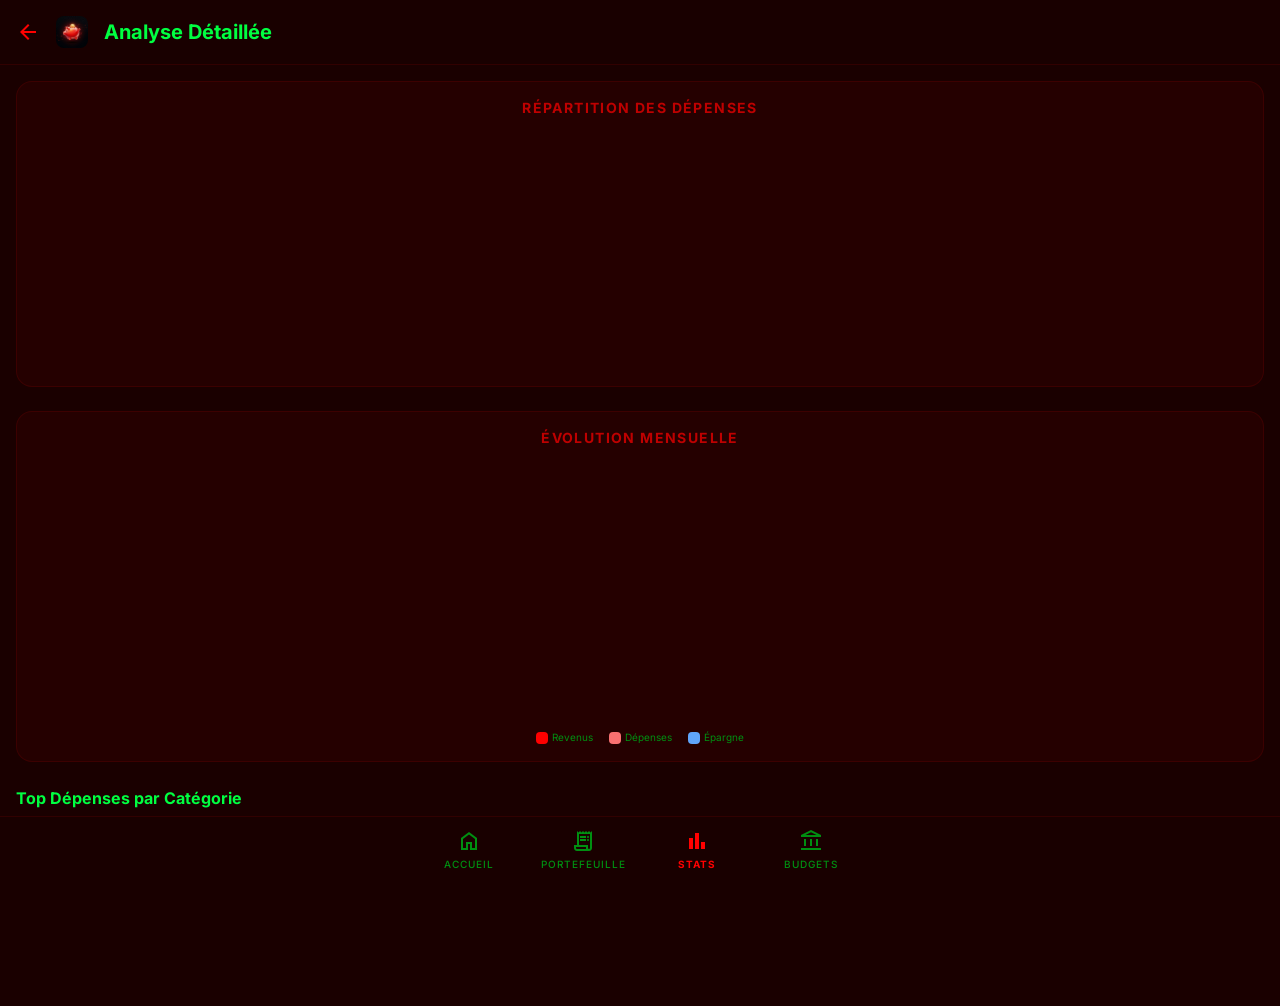
==== site/analyse.html @ de719f02 "fix: bouton FAB + modification transactions - theme Matrix Rouge applique sur toutes les pages" ====
<!DOCTYPE html>
<html class="dark" lang="fr">

<head>
    <meta charset="utf-8" />
    <meta content="width=device-width, initial-scale=1.0, maximum-scale=1.0, user-scalable=0" name="viewport" />
    <title>Smart Expenses — Analyse</title>
    <script src="assets/tailwind.js"></script>
    <script src="assets/chart.umd.min.js"></script>
    <link href="assets/inter.css" rel="stylesheet" />
    <link href="assets/material.css"
        rel="stylesheet" />
    <script id="tailwind-config">
        tailwind.config = {
            darkMode: "class",
            theme: {
                extend: {
                    colors: {
                        "primary": "#ff0000",
                        "background-dark": "#1a0000",
                        "surface": "#2d0000",
                        "surface2": "#4d0000",
                        "border-match": "#660000"
                    }
                }
            }
        }
    </script>
    <style>
        :root {
            --bg: #1a0000;
            --surface: #2d0000;
            --surface2: #4d0000;
            --accent: #ff0000;
            --accent2: #8b0000;
            --text: #00ff41;
            --muted: #008f11;
            --border: #660000;
        }
        body {
            font-family: 'Inter', sans-serif;
            background: var(--bg);
            color: var(--text);
            overflow-x: hidden;
            width: 100%;
            touch-action: pan-y;
        }
        html { overflow-x: hidden; height: 100%; }
        .material-symbols-outlined {
            font-variation-settings: 'FILL' 0, 'wght' 400, 'GRAD' 0, 'opsz' 24;
        }
        /* Override Tailwind slate colors with matrix green */
        .text-slate-400 { color: var(--muted) !important; }
        .text-slate-500 { color: var(--muted) !important; }
        .text-slate-300 { color: var(--text) !important; }
        .text-white { color: var(--text) !important; }
        .text-slate-100 { color: var(--text) !important; }
        .bg-slate-800 { background: #330000 !important; }
        .divide-primary\/5 > * + * { border-color: var(--border) !important; }
        /* Nav inactive items */
        a.text-slate-400 { color: var(--muted) !important; }
    </style>
</head>

<body class="bg-background-dark text-slate-100 min-h-screen flex flex-col">

    <header class="p-4 border-b border-primary/10 sticky top-0 z-10 bg-background-dark/90 backdrop-blur-lg">
        <div class="flex items-center gap-4">
            <a href="dashboard.html" class="material-symbols-outlined text-primary">arrow_back</a>
            <div class="size-8 bg-gradient-to-br from-primary to-surface rounded-lg flex items-center justify-center overflow-hidden">
                <img src="assets/piggy_bank_logo.png" alt="Logo" class="size-full object-cover" />
            </div>
            <h1 class="text-xl font-bold">Analyse Détaillée</h1>
        </div>
    </header>

    <main class="flex-1 overflow-y-auto pb-28 p-4 space-y-6">

        <!-- DEPENSES PAR CATEGORIE (Donut) -->
        <section class="bg-primary/5 border border-primary/10 rounded-2xl p-4">
            <h3 class="text-sm font-bold text-primary/70 uppercase tracking-widest mb-4 text-center">Répartition des
                dépenses</h3>
            <div style="position:relative;height:220px;">
                <canvas id="category-donut"></canvas>
            </div>
            <div id="category-legend" class="mt-4 grid grid-cols-2 gap-2 text-[10px]"></div>
        </section>

        <!-- BAR CHART (Evolution Mensuelle) -->
        <section class="bg-primary/5 border border-primary/10 rounded-2xl p-4">
            <h3 class="text-sm font-bold text-primary/70 uppercase tracking-widest mb-4 text-center">Évolution Mensuelle
            </h3>
            <div style="position:relative;height:250px;">
                <canvas id="monthly-bar-chart"></canvas>
            </div>
            <div class="flex justify-center gap-4 mt-4">
                <div class="flex items-center gap-1"><span class="w-3 h-3 rounded bg-primary"></span><span
                        class="text-[10px] text-slate-400">Revenus</span></div>
                <div class="flex items-center gap-1"><span class="w-3 h-3 rounded bg-red-400"></span><span
                        class="text-[10px] text-slate-400">Dépenses</span></div>
                <div class="flex items-center gap-1"><span class="w-3 h-3 rounded bg-blue-400"></span><span
                        class="text-[10px] text-slate-400">Épargne</span></div>
            </div>
        </section>

        <!-- TOP DEPENSES -->
        <section>
            <h3 class="text-base font-bold mb-3">Top Dépenses par Catégorie</h3>
            <div id="category-list" class="space-y-3">
                <div class="p-6 text-center text-slate-500 italic">Chargement...</div>
            </div>
        </section>

    </main>

    <!-- BOTTOM NAV -->
    <nav
        class="fixed bottom-0 left-0 right-0 border-t border-primary/10 bg-background-dark/95 backdrop-blur-lg px-4 pb-6 pt-2 z-10">
        <div class="flex gap-2 max-w-md mx-auto">
            <a href="dashboard.html" class="flex flex-1 flex-col items-center gap-1 py-1 text-slate-400 font-medium">
                <span class="material-symbols-outlined">home</span>
                <p class="text-[10px] uppercase tracking-widest">Accueil</p>
            </a>
            <a href="transactions.html" class="flex flex-1 flex-col items-center gap-1 py-1 text-slate-400 font-medium">
                <span class="material-symbols-outlined">receipt_long</span>
                <p class="text-[10px] uppercase tracking-widest">Portefeuille</p>
            </a>
            <a href="analyse.html" class="flex flex-1 flex-col items-center gap-1 py-1 text-primary font-bold">
                <span class="material-symbols-outlined" style="font-variation-settings:'FILL' 1;">bar_chart</span>
                <p class="text-[10px] uppercase tracking-widest">Stats</p>
            </a>
            <a href="budgets.html" class="flex flex-1 flex-col items-center gap-1 py-1 text-slate-400 font-medium">
                <span class="material-symbols-outlined">account_balance</span>
                <p class="text-[10px] uppercase tracking-widest">Budgets</p>
            </a>
        </div>
    </nav>

    <script>
        const SHEETS_API_URL = "https://script.google.com/macros/s/AKfycbzhqd7wUttqGw-7AFiXp1zOi5B6xBSeuvVvid8Y3PskHvpea1KguHPEfMR_p_Z9M-sVKA/exec";

        function cleanAmount(v) {
            if (typeof v === 'number') return v;
            if (!v) return 0;
            let s = String(v).replace(/\s/g, '').replace(',', '.').replace(/[^\d.-]/g, '');
            return parseFloat(s) || 0;
        }

        function fmtDH(v) {
            return new Intl.NumberFormat('fr-MA').format(Math.round(v)) + ' DH';
        }

        function getVal(t) {
            const m = cleanAmount(t.montant);
            const i = cleanAmount(t.income);
            return m || i || 0;
        }

        function isRev(t) {
            const incomeVal = String(t.income || "").trim().toLowerCase();
            return incomeVal !== "" && incomeVal !== "false" && incomeVal !== "0";
        }

        function parseDt(s) {
            if (!s) return null;
            let str = String(s).trim();
            if (s instanceof Date) return s;
            if (str.includes('Date(')) {
                const m = str.match(/\d+/g);
                if (m) return new Date(m[0], m[1], m[2]);
            }
            const parts = str.split(/[/\- ]/);
            if (parts.length >= 3) {
                if (parts[0].length === 2 || (parts[0].length === 1 && parts[2].length === 4)) {
                    const d = parseInt(parts[0], 10), m = parseInt(parts[1], 10) - 1, y = parseInt(parts[2], 10);
                    const dt = new Date(y, m, d);
                    if (!isNaN(dt.getTime())) return dt;
                } else if (parts[0].length === 4) {
                    const y = parseInt(parts[0], 10), m = parseInt(parts[1], 10) - 1, d = parseInt(parts[2], 10);
                    const dt = new Date(y, m, d);
                    if (!isNaN(dt.getTime())) return dt;
                }
            }
            let d = new Date(str);
            return isNaN(d.getTime()) ? null : d;
        }

        async function loadData() {
            try {
                const res = await fetch(`${SHEETS_API_URL}?action=getAll`);
                const data = await res.json();
                if (data.success) {
                    renderAnalyse(data.data);
                    renderMonthlyChart(data.data);
                }
            } catch (e) {
                console.error(e);
            }
        }

        function renderAnalyse(tx) {
            const cats = {};
            let totalDep = 0;

            tx.forEach(t => {
                if (isRev(t)) return;
                const c = t.categorie || 'Autre';
                const a = getVal(t);
                cats[c] = (cats[c] || 0) + a;
                totalDep += a;
            });

            const sorted = Object.entries(cats).sort((a, b) => b[1] - a[1]);
            const labels = sorted.map(s => s[0]);
            const val = sorted.map(s => s[1]);

            // Donut Chart
            const ctx = document.getElementById('category-donut');
            new Chart(ctx, {
                type: 'doughnut',
                data: {
                    labels: labels,
                    datasets: [{
                        data: val,
                        backgroundColor: [
                            '#a1e633', '#60a5fa', '#f87171', '#fbbf24', '#818cf8', '#f472b6', '#2dd4bf', '#a78bfa'
                        ],
                        borderWidth: 0,
                        hoverOffset: 20
                    }]
                },
                options: {
                    responsive: true, maintainAspectRatio: false,
                    plugins: { legend: { display: false } }
                }
            });

            // Legend
            const legend = document.getElementById('category-legend');
            const colors = ['#e63946', '#ff4d5a', '#b4212c', '#800020', '#ff8fa3', '#c9184a', '#a4161a', '#660708'];
            legend.innerHTML = sorted.slice(0, 8).map((s, i) => `
    <div class="flex items-center gap-1.5 truncate">
      <span class="size-2 rounded-full" style="background:${colors[i % colors.length]}"></span>
      <span class="text-muted text-[9px]">${s[0]}:</span>
      <span class="font-bold text-[9px]">${Math.round(s[1] / (totalDep || 1) * 100)}%</span>
    </div>
  `).join('');

            // List
            const list = document.getElementById('category-list');
            list.innerHTML = sorted.map((s, i) => {
                const pct = Math.round(s[1] / (totalDep || 1) * 100);
                return `
      <div class="bg-primary/5 border border-primary/10 rounded-xl p-4">
        <div class="flex justify-between items-center mb-2">
          <p class="font-bold">${s[0]}</p>
          <p class="font-bold text-primary">${fmtDH(s[1])}</p>
        </div>
        <div class="h-1.5 w-full bg-slate-800 rounded-full overflow-hidden">
          <div class="h-full bg-primary" style="width:${pct}%"></div>
        </div>
        <p class="text-[10px] text-slate-500 mt-1 uppercase tracking-tighter">${pct}% de vos dépenses totales</p>
      </div>
    `;
            }).join('');
        }

        function renderMonthlyChart(tx) {
            const months = {};
            tx.forEach(t => {
                const d = parseDt(t.date);
                if (!d) return;
                const k = `${d.getFullYear()}-${String(d.getMonth() + 1).padStart(2, '0')}`;
                if (!months[k]) months[k] = { rev: 0, dep: 0 };
                const a = getVal(t);
                if (isRev(t)) months[k].rev += a;
                else months[k].dep += a;
            });

            const keys = Object.keys(months).sort().slice(-6); // 6 derniers mois
            const labels = keys.map(k => {
                const [y, m] = k.split('-');
                return new Date(y, m - 1).toLocaleDateString('fr-FR', { month: 'short' });
            });
            const revData = keys.map(k => months[k].rev);
            const depData = keys.map(k => months[k].dep);
            const savData = keys.map(k => months[k].rev - months[k].dep);

            const kdhValuesPlugin = {
                id: 'kdhValues',
                afterDatasetsDraw(chart) {
                    const { ctx } = chart;
                    chart.data.datasets.forEach((dataset, i) => {
                        const meta = chart.getDatasetMeta(i);
                        if (!meta.hidden) {
                            meta.data.forEach((element, index) => {
                                const val = dataset.data[index];
                                if (val === 0) return;
                                const text = (Math.abs(val) >= 1000 ? (val / 1000).toFixed(1) + 'k' : val);
                                ctx.font = 'bold 9px Inter';
                                ctx.textAlign = 'center';
                                ctx.textBaseline = 'bottom';
                                ctx.fillStyle = '#f5f0f1';
                                if (val >= 0) {
                                    ctx.fillText(text, element.x, element.y - 4);
                                } else {
                                    ctx.textBaseline = 'top';
                                    ctx.fillText(text, element.x, element.y + 4);
                                }
                            });
                        }
                    });
                }
            };

            new Chart(document.getElementById('monthly-bar-chart'), {
                type: 'bar',
                data: {
                    labels,
                    datasets: [
                        { label: 'Revenus', data: revData, backgroundColor: '#e63946', borderRadius: 4 },
                        { label: 'Dépenses', data: depData, backgroundColor: '#b4212c', borderRadius: 4 },
                        { label: 'Épargne', data: savData, backgroundColor: '#ff8fa3', borderRadius: 4 }
                    ]
                },
                options: {
                    responsive: true, maintainAspectRatio: false,
                    layout: { padding: { top: 20 } },
                    scales: {
                        x: { grid: { display: false }, ticks: { color: '#aa8890', font: { size: 10 } } },
                        y: { 
                            display: false,
                            grid: { color: 'rgba(230, 57, 70, 0.05)' }, 
                            ticks: { 
                                color: '#aa8890', 
                                font: { size: 9 }, 
                                callback: v => v >= 1000 ? (v / 1000) + 'k' : v 
                            } 
                        }
                    },
                    plugins: { legend: { display: false } }
                },
                plugins: [kdhValuesPlugin]
            });
        }

        window.onload = loadData;
    </script>
</body>

</html>
---- site/assets/inter.css ----
/* cyrillic-ext */
@font-face {
  font-family: 'Inter';
  font-style: normal;
  font-weight: 400;
  font-display: swap;
  src: url(fonts/inter-0.woff2) format('woff2');
  unicode-range: U+0460-052F, U+1C80-1C8A, U+20B4, U+2DE0-2DFF, U+A640-A69F, U+FE2E-FE2F;
}
/* cyrillic */
@font-face {
  font-family: 'Inter';
  font-style: normal;
  font-weight: 400;
  font-display: swap;
  src: url(fonts/inter-1.woff2) format('woff2');
  unicode-range: U+0301, U+0400-045F, U+0490-0491, U+04B0-04B1, U+2116;
}
/* greek-ext */
@font-face {
  font-family: 'Inter';
  font-style: normal;
  font-weight: 400;
  font-display: swap;
  src: url(fonts/inter-2.woff2) format('woff2');
  unicode-range: U+1F00-1FFF;
}
/* greek */
@font-face {
  font-family: 'Inter';
  font-style: normal;
  font-weight: 400;
  font-display: swap;
  src: url(fonts/inter-3.woff2) format('woff2');
  unicode-range: U+0370-0377, U+037A-037F, U+0384-038A, U+038C, U+038E-03A1, U+03A3-03FF;
}
/* vietnamese */
@font-face {
  font-family: 'Inter';
  font-style: normal;
  font-weight: 400;
  font-display: swap;
  src: url(fonts/inter-4.woff2) format('woff2');
  unicode-range: U+0102-0103, U+0110-0111, U+0128-0129, U+0168-0169, U+01A0-01A1, U+01AF-01B0, U+0300-0301, U+0303-0304, U+0308-0309, U+0323, U+0329, U+1EA0-1EF9, U+20AB;
}
/* latin-ext */
@font-face {
  font-family: 'Inter';
  font-style: normal;
  font-weight: 400;
  font-display: swap;
  src: url(fonts/inter-5.woff2) format('woff2');
  unicode-range: U+0100-02BA, U+02BD-02C5, U+02C7-02CC, U+02CE-02D7, U+02DD-02FF, U+0304, U+0308, U+0329, U+1D00-1DBF, U+1E00-1E9F, U+1EF2-1EFF, U+2020, U+20A0-20AB, U+20AD-20C0, U+2113, U+2C60-2C7F, U+A720-A7FF;
}
/* latin */
@font-face {
  font-family: 'Inter';
  font-style: normal;
  font-weight: 400;
  font-display: swap;
  src: url(fonts/inter-6.woff2) format('woff2');
  unicode-range: U+0000-00FF, U+0131, U+0152-0153, U+02BB-02BC, U+02C6, U+02DA, U+02DC, U+0304, U+0308, U+0329, U+2000-206F, U+20AC, U+2122, U+2191, U+2193, U+2212, U+2215, U+FEFF, U+FFFD;
}
/* cyrillic-ext */
@font-face {
  font-family: 'Inter';
  font-style: normal;
  font-weight: 500;
  font-display: swap;
  src: url(fonts/inter-7.woff2) format('woff2');
  unicode-range: U+0460-052F, U+1C80-1C8A, U+20B4, U+2DE0-2DFF, U+A640-A69F, U+FE2E-FE2F;
}
/* cyrillic */
@font-face {
  font-family: 'Inter';
  font-style: normal;
  font-weight: 500;
  font-display: swap;
  src: url(fonts/inter-8.woff2) format('woff2');
  unicode-range: U+0301, U+0400-045F, U+0490-0491, U+04B0-04B1, U+2116;
}
/* greek-ext */
@font-face {
  font-family: 'Inter';
  font-style: normal;
  font-weight: 500;
  font-display: swap;
  src: url(fonts/inter-9.woff2) format('woff2');
  unicode-range: U+1F00-1FFF;
}
/* greek */
@font-face {
  font-family: 'Inter';
  font-style: normal;
  font-weight: 500;
  font-display: swap;
  src: url(fonts/inter-10.woff2) format('woff2');
  unicode-range: U+0370-0377, U+037A-037F, U+0384-038A, U+038C, U+038E-03A1, U+03A3-03FF;
}
/* vietnamese */
@font-face {
  font-family: 'Inter';
  font-style: normal;
  font-weight: 500;
  font-display: swap;
  src: url(fonts/inter-11.woff2) format('woff2');
  unicode-range: U+0102-0103, U+0110-0111, U+0128-0129, U+0168-0169, U+01A0-01A1, U+01AF-01B0, U+0300-0301, U+0303-0304, U+0308-0309, U+0323, U+0329, U+1EA0-1EF9, U+20AB;
}
/* latin-ext */
@font-face {
  font-family: 'Inter';
  font-style: normal;
  font-weight: 500;
  font-display: swap;
  src: url(fonts/inter-12.woff2) format('woff2');
  unicode-range: U+0100-02BA, U+02BD-02C5, U+02C7-02CC, U+02CE-02D7, U+02DD-02FF, U+0304, U+0308, U+0329, U+1D00-1DBF, U+1E00-1E9F, U+1EF2-1EFF, U+2020, U+20A0-20AB, U+20AD-20C0, U+2113, U+2C60-2C7F, U+A720-A7FF;
}
/* latin */
@font-face {
  font-family: 'Inter';
  font-style: normal;
  font-weight: 500;
  font-display: swap;
  src: url(fonts/inter-13.woff2) format('woff2');
  unicode-range: U+0000-00FF, U+0131, U+0152-0153, U+02BB-02BC, U+02C6, U+02DA, U+02DC, U+0304, U+0308, U+0329, U+2000-206F, U+20AC, U+2122, U+2191, U+2193, U+2212, U+2215, U+FEFF, U+FFFD;
}
/* cyrillic-ext */
@font-face {
  font-family: 'Inter';
  font-style: normal;
  font-weight: 600;
  font-display: swap;
  src: url(fonts/inter-14.woff2) format('woff2');
  unicode-range: U+0460-052F, U+1C80-1C8A, U+20B4, U+2DE0-2DFF, U+A640-A69F, U+FE2E-FE2F;
}
/* cyrillic */
@font-face {
  font-family: 'Inter';
  font-style: normal;
  font-weight: 600;
  font-display: swap;
  src: url(fonts/inter-15.woff2) format('woff2');
  unicode-range: U+0301, U+0400-045F, U+0490-0491, U+04B0-04B1, U+2116;
}
/* greek-ext */
@font-face {
  font-family: 'Inter';
  font-style: normal;
  font-weight: 600;
  font-display: swap;
  src: url(fonts/inter-16.woff2) format('woff2');
  unicode-range: U+1F00-1FFF;
}
/* greek */
@font-face {
  font-family: 'Inter';
  font-style: normal;
  font-weight: 600;
  font-display: swap;
  src: url(fonts/inter-17.woff2) format('woff2');
  unicode-range: U+0370-0377, U+037A-037F, U+0384-038A, U+038C, U+038E-03A1, U+03A3-03FF;
}
/* vietnamese */
@font-face {
  font-family: 'Inter';
  font-style: normal;
  font-weight: 600;
  font-display: swap;
  src: url(fonts/inter-18.woff2) format('woff2');
  unicode-range: U+0102-0103, U+0110-0111, U+0128-0129, U+0168-0169, U+01A0-01A1, U+01AF-01B0, U+0300-0301, U+0303-0304, U+0308-0309, U+0323, U+0329, U+1EA0-1EF9, U+20AB;
}
/* latin-ext */
@font-face {
  font-family: 'Inter';
  font-style: normal;
  font-weight: 600;
  font-display: swap;
  src: url(fonts/inter-19.woff2) format('woff2');
  unicode-range: U+0100-02BA, U+02BD-02C5, U+02C7-02CC, U+02CE-02D7, U+02DD-02FF, U+0304, U+0308, U+0329, U+1D00-1DBF, U+1E00-1E9F, U+1EF2-1EFF, U+2020, U+20A0-20AB, U+20AD-20C0, U+2113, U+2C60-2C7F, U+A720-A7FF;
}
/* latin */
@font-face {
  font-family: 'Inter';
  font-style: normal;
  font-weight: 600;
  font-display: swap;
  src: url(fonts/inter-20.woff2) format('woff2');
  unicode-range: U+0000-00FF, U+0131, U+0152-0153, U+02BB-02BC, U+02C6, U+02DA, U+02DC, U+0304, U+0308, U+0329, U+2000-206F, U+20AC, U+2122, U+2191, U+2193, U+2212, U+2215, U+FEFF, U+FFFD;
}
/* cyrillic-ext */
@font-face {
  font-family: 'Inter';
  font-style: normal;
  font-weight: 700;
  font-display: swap;
  src: url(fonts/inter-21.woff2) format('woff2');
  unicode-range: U+0460-052F, U+1C80-1C8A, U+20B4, U+2DE0-2DFF, U+A640-A69F, U+FE2E-FE2F;
}
/* cyrillic */
@font-face {
  font-family: 'Inter';
  font-style: normal;
  font-weight: 700;
  font-display: swap;
  src: url(fonts/inter-22.woff2) format('woff2');
  unicode-range: U+0301, U+0400-045F, U+0490-0491, U+04B0-04B1, U+2116;
}
/* greek-ext */
@font-face {
  font-family: 'Inter';
  font-style: normal;
  font-weight: 700;
  font-display: swap;
  src: url(fonts/inter-23.woff2) format('woff2');
  unicode-range: U+1F00-1FFF;
}
/* greek */
@font-face {
  font-family: 'Inter';
  font-style: normal;
  font-weight: 700;
  font-display: swap;
  src: url(fonts/inter-24.woff2) format('woff2');
  unicode-range: U+0370-0377, U+037A-037F, U+0384-038A, U+038C, U+038E-03A1, U+03A3-03FF;
}
/* vietnamese */
@font-face {
  font-family: 'Inter';
  font-style: normal;
  font-weight: 700;
  font-display: swap;
  src: url(fonts/inter-25.woff2) format('woff2');
  unicode-range: U+0102-0103, U+0110-0111, U+0128-0129, U+0168-0169, U+01A0-01A1, U+01AF-01B0, U+0300-0301, U+0303-0304, U+0308-0309, U+0323, U+0329, U+1EA0-1EF9, U+20AB;
}
/* latin-ext */
@font-face {
  font-family: 'Inter';
  font-style: normal;
  font-weight: 700;
  font-display: swap;
  src: url(fonts/inter-26.woff2) format('woff2');
  unicode-range: U+0100-02BA, U+02BD-02C5, U+02C7-02CC, U+02CE-02D7, U+02DD-02FF, U+0304, U+0308, U+0329, U+1D00-1DBF, U+1E00-1E9F, U+1EF2-1EFF, U+2020, U+20A0-20AB, U+20AD-20C0, U+2113, U+2C60-2C7F, U+A720-A7FF;
}
/* latin */
@font-face {
  font-family: 'Inter';
  font-style: normal;
  font-weight: 700;
  font-display: swap;
  src: url(fonts/inter-27.woff2) format('woff2');
  unicode-range: U+0000-00FF, U+0131, U+0152-0153, U+02BB-02BC, U+02C6, U+02DA, U+02DC, U+0304, U+0308, U+0329, U+2000-206F, U+20AC, U+2122, U+2191, U+2193, U+2212, U+2215, U+FEFF, U+FFFD;
}
---- site/assets/material.css ----
/* fallback */
@font-face {
  font-family: 'Material Symbols Outlined';
  font-style: normal;
  font-weight: 100 700;
  font-display: swap;
  src: url(fonts/material-0.woff2) format('woff2');
}

.material-symbols-outlined {
  font-family: 'Material Symbols Outlined';
  font-weight: normal;
  font-style: normal;
  font-size: 24px;
  line-height: 1;
  letter-spacing: normal;
  text-transform: none;
  display: inline-block;
  white-space: nowrap;
  word-wrap: normal;
  direction: ltr;
  -webkit-font-feature-settings: 'liga';
  -webkit-font-smoothing: antialiased;
}
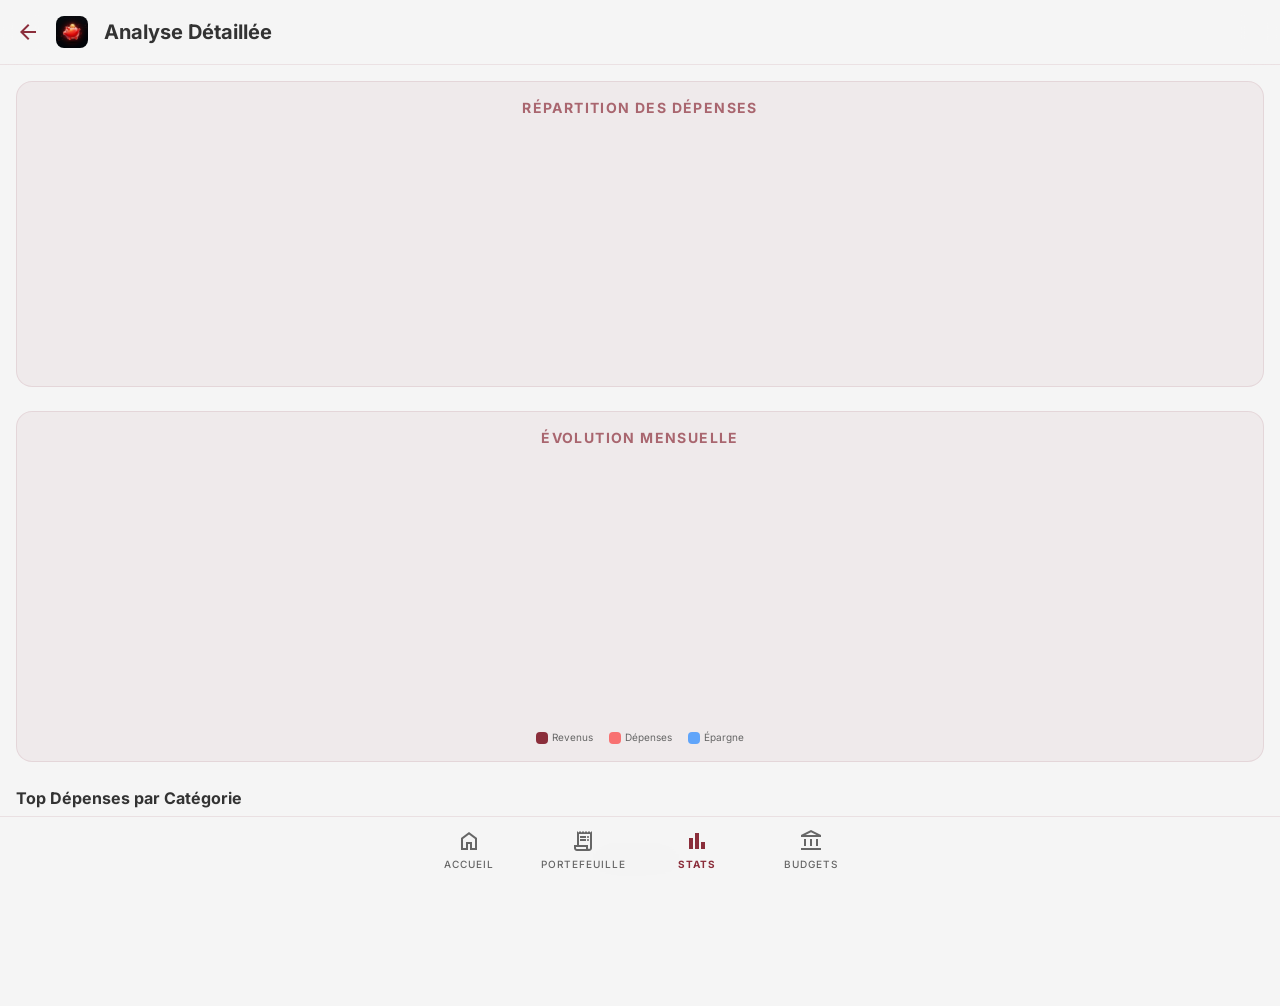
==== commit f8363183: "fix: categorie col E, sous-categorie col F - correction graphiques et formulaires" ====
--- a/site/analyse.html
+++ b/site/analyse.html
@@ -12,15 +12,14 @@
         rel="stylesheet" />
     <script id="tailwind-config">
         tailwind.config = {
-            darkMode: "class",
             theme: {
                 extend: {
                     colors: {
-                        "primary": "#ff0000",
-                        "background-dark": "#1a0000",
-                        "surface": "#2d0000",
-                        "surface2": "#4d0000",
-                        "border-match": "#660000"
+                        "primary": "#8B2E3B",
+                        "background-dark": "#f5f5f5",
+                        "surface": "#ffffff",
+                        "surface2": "#f0f0f0",
+                        "border-match": "rgba(139,46,59,.2)"
                     }
                 }
             }
@@ -28,14 +27,14 @@
     </script>
     <style>
         :root {
-            --bg: #1a0000;
-            --surface: #2d0000;
-            --surface2: #4d0000;
-            --accent: #ff0000;
-            --accent2: #8b0000;
-            --text: #00ff41;
-            --muted: #008f11;
-            --border: #660000;
+            --bg: #f5f5f5;
+            --surface: #ffffff;
+            --surface2: #f0f0f0;
+            --accent: #8B2E3B;
+            --accent2: #A03D52;
+            --text: #333333;
+            --muted: #666666;
+            --border: rgba(139,46,59,.2);
         }
         body {
             font-family: 'Inter', sans-serif;
@@ -55,7 +54,7 @@
         .text-slate-300 { color: var(--text) !important; }
         .text-white { color: var(--text) !important; }
         .text-slate-100 { color: var(--text) !important; }
-        .bg-slate-800 { background: #330000 !important; }
+        .bg-slate-800 { background: #ffffff !important; }
         .divide-primary\/5 > * + * { border-color: var(--border) !important; }
         /* Nav inactive items */
         a.text-slate-400 { color: var(--muted) !important; }
@@ -137,7 +136,7 @@
     </nav>
 
     <script>
-        const SHEETS_API_URL = "https://script.google.com/macros/s/AKfycbzhqd7wUttqGw-7AFiXp1zOi5B6xBSeuvVvid8Y3PskHvpea1KguHPEfMR_p_Z9M-sVKA/exec";
+        const SHEETS_API_URL = "https://script.google.com/macros/s/AKfycbwihfIDslI5RPSG8kHLhXyArufZOC1QsLCCkNRTXh5LH93DmixzI6vtjJnioHn_vtncMQ/exec";
 
         function cleanAmount(v) {
             if (typeof v === 'number') return v;
@@ -163,39 +162,69 @@
 
         function parseDt(s) {
             if (!s) return null;
+            if (s instanceof Date) return s;
             let str = String(s).trim();
-            if (s instanceof Date) return s;
+            if (str.includes('T')) str = str.split('T')[0];
+            const parts = str.split(/[/\- ]/);
+            if (parts.length >= 3) {
+                let y, m, d;
+                if (parts[0].length === 4) { // YYYY-MM-DD
+                    y = parseInt(parts[0], 10); m = parseInt(parts[1], 10) - 1; d = parseInt(parts[2], 10);
+                } else if (parts[2].length === 4) { // DD/MM/YYYY
+                    y = parseInt(parts[2], 10); m = parseInt(parts[1], 10) - 1; d = parseInt(parts[0], 10);
+                } else {
+                    d = parseInt(parts[0], 10); m = parseInt(parts[1], 10) - 1; y = parseInt(parts[2], 10);
+                }
+                const dt = new Date(y, m, d);
+                if (!isNaN(dt.getTime())) return dt;
+            }
             if (str.includes('Date(')) {
                 const m = str.match(/\d+/g);
                 if (m) return new Date(m[0], m[1], m[2]);
             }
-            const parts = str.split(/[/\- ]/);
-            if (parts.length >= 3) {
-                if (parts[0].length === 2 || (parts[0].length === 1 && parts[2].length === 4)) {
-                    const d = parseInt(parts[0], 10), m = parseInt(parts[1], 10) - 1, y = parseInt(parts[2], 10);
-                    const dt = new Date(y, m, d);
-                    if (!isNaN(dt.getTime())) return dt;
-                } else if (parts[0].length === 4) {
-                    const y = parseInt(parts[0], 10), m = parseInt(parts[1], 10) - 1, d = parseInt(parts[2], 10);
-                    const dt = new Date(y, m, d);
-                    if (!isNaN(dt.getTime())) return dt;
-                }
-            }
-            let d = new Date(str);
-            return isNaN(d.getTime()) ? null : d;
+            const final = new Date(str);
+            return isNaN(final.getTime()) ? null : final;
         }
 
         async function loadData() {
             try {
+                // Show cached first
+                const cached = JSON.parse(localStorage.getItem('local_tx_history') || '[]');
+                if (cached.length > 0) {
+                    renderAnalyse(mergePendingChanges(cached));
+                    renderMonthlyChart(mergePendingChanges(cached));
+                }
+
                 const res = await fetch(`${SHEETS_API_URL}?action=getAll`);
                 const data = await res.json();
                 if (data.success) {
-                    renderAnalyse(data.data);
-                    renderMonthlyChart(data.data);
+                    localStorage.setItem('local_tx_history', JSON.stringify(data.data));
+                    const merged = mergePendingChanges(data.data);
+                    renderAnalyse(merged);
+                    renderMonthlyChart(merged);
                 }
             } catch (e) {
                 console.error(e);
             }
+        }
+
+        function mergePendingChanges(baseData) {
+            const queue = JSON.parse(localStorage.getItem('pending_tx') || '[]');
+            if (queue.length === 0) return baseData;
+            let data = [...baseData];
+            queue.forEach(item => {
+                if (item.action === 'addTransaction') {
+                    const exists = data.find(t => String(t.id) === String(item.id));
+                    if (!exists) data.unshift(item);
+                } else if (item.action === 'updateTransaction') {
+                    const idx = data.findIndex(t => String(t.id) === String(item.id));
+                    if (idx > -1) data[idx] = { ...data[idx], ...item };
+                    else data.unshift(item);
+                } else if (item.action === 'deleteTransaction') {
+                    data = data.filter(t => String(t.id) !== String(item.id));
+                }
+            });
+            return data;
         }
 
         function renderAnalyse(tx) {
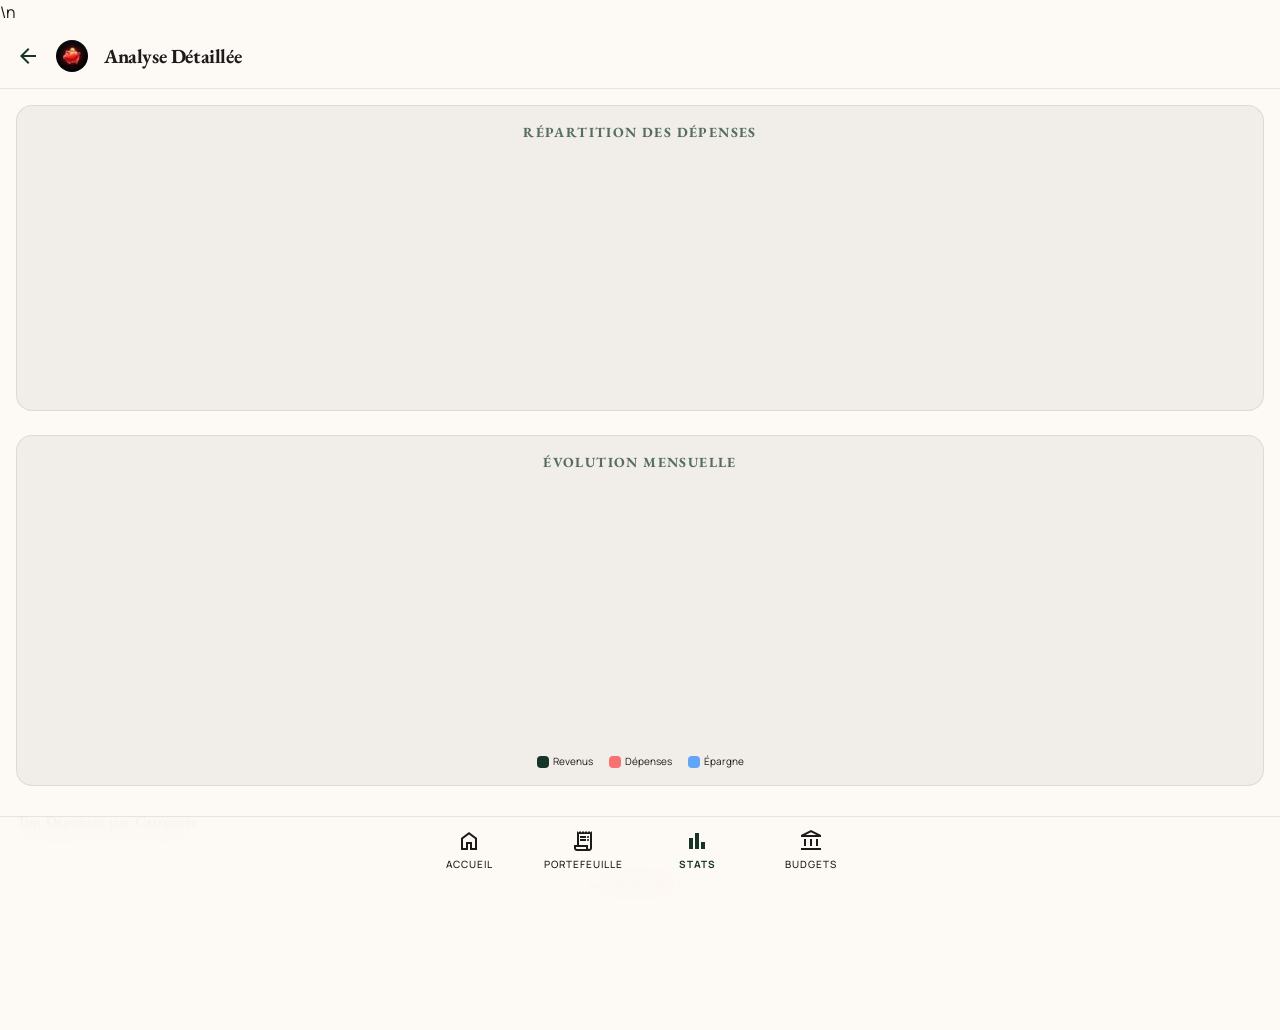
==== commit 26cad749: "Apply new design system (forest green, typography, spacing)" ====
--- a/site/analyse.html
+++ b/site/analyse.html
@@ -12,14 +12,30 @@
         rel="stylesheet" />
     <script id="tailwind-config">
         tailwind.config = {
+            darkMode: "class",
             theme: {
                 extend: {
                     colors: {
-                        "primary": "#8B2E3B",
-                        "background-dark": "#f5f5f5",
-                        "surface": "#ffffff",
-                        "surface2": "#f0f0f0",
-                        "border-match": "rgba(139,46,59,.2)"
+                        "primary": "#163428",
+                        "primary-light": "#2d4b3e",
+                        "primary-dim": "#adcebd",
+                        "primary-pale": "#c8ead8",
+                        "secondary": "#9a452c",
+                        "secondary-cont": "#ff9476",
+                        "background-dark": "#fdf9f5",
+                        "surface": "#f7f3ef",
+                        "surface-high": "#ebe7e4",
+                        "border-match": "rgba(22, 52, 40, 0.10)"
+                    },
+                    fontFamily: {
+                        "sans": ["Manrope", "sans-serif"],
+                        "serif": ["'EB Garamond'", "serif"]
+                    },
+                    borderRadius: {
+                        "sm": "12px",
+                        "md": "18px",
+                        "lg": "26px",
+                        "full": "9999px"
                     }
                 }
             }
@@ -27,17 +43,109 @@
     </script>
     <style>
         :root {
-            --bg: #f5f5f5;
-            --surface: #ffffff;
-            --surface2: #f0f0f0;
-            --accent: #8B2E3B;
-            --accent2: #A03D52;
-            --text: #333333;
-            --muted: #666666;
-            --border: rgba(139,46,59,.2);
-        }
+  --primary:        #163428;
+  --primary-light:  #2d4b3e;
+  --primary-dim:    #adcebd;
+  --primary-pale:   #c8ead8;
+  --secondary:      #9a452c;
+  --secondary-cont: #ff9476;
+  --bg:             #fdf9f5;
+  --surface:        #f7f3ef;
+  --surface-high:   #ebe7e4;
+  --border:         rgba(22, 52, 40, 0.10);
+  --text:           #1c1b1a;
+  --text-muted:     #5e6360;
+  --text-ghost:     rgba(28, 27, 26, 0.32);
+  
+  --radius-sm:      12px;
+  --radius-md:      18px;
+  --radius-lg:      26px;
+  --radius-full:    9999px;
+  
+  --shadow-card:    0 2px 12px rgba(22, 52, 40, 0.06), 0 0 0 1px rgba(22, 52, 40, 0.04);
+  --shadow-hover:   0 8px 32px rgba(22, 52, 40, 0.12), 0 0 0 1px rgba(22, 52, 40, 0.06);
+}
+
+/* --- Bouton Principal (CTA Plein) --- */
+.btn-primary, button.primary, a.cta-btn {
+  display: inline-flex;
+  align-items: center;
+  justify-content: center;
+  gap: 10px;
+  padding: 16px 24px;
+  border-radius: var(--radius-md);
+  background: var(--primary);
+  color: #ffffff;
+  font-family: 'Manrope', sans-serif;
+  font-size: 15px;
+  font-weight: 700;
+  letter-spacing: 0.02em;
+  border: none;
+  cursor: pointer;
+  text-decoration: none;
+  box-shadow: 0 4px 20px rgba(22, 52, 40, 0.25);
+  transition: transform 0.2s cubic-bezier(0.34, 1.4, 0.64, 1), box-shadow 0.2s ease, opacity 0.15s;
+}
+.btn-primary:active, button.primary:active, a.cta-btn:active {
+  transform: scale(0.97);
+  box-shadow: 0 2px 8px rgba(22, 52, 40, 0.15);
+}
+
+/* --- Bouton Secondaire / Outline & Surface --- */
+.btn-secondary, button.secondary {
+  display: inline-flex;
+  align-items: center;
+  justify-content: center;
+  gap: 8px;
+  padding: 14px 20px;
+  border-radius: var(--radius-md);
+  background: var(--surface);
+  color: var(--primary);
+  font-family: 'Manrope', sans-serif;
+  font-size: 14px;
+  font-weight: 700;
+  border: 1px solid var(--border);
+  cursor: pointer;
+  text-decoration: none;
+  transition: opacity 0.15s ease, background 0.15s ease;
+}
+.btn-secondary:active, button.secondary:active {
+  opacity: 0.75;
+}
+
+/* --- Cartes --- */
+.card {
+  background: var(--bg);
+  border: 1px solid var(--border);
+  border-radius: var(--radius-lg);
+  overflow: hidden;
+  box-shadow: var(--shadow-card);
+  transition: transform 0.25s cubic-bezier(0.34, 1.4, 0.64, 1), box-shadow 0.3s ease;
+}
+.card:hover {
+  transform: translateY(-4px);
+  box-shadow: var(--shadow-hover);
+}
+
+/* --- Liens d'action --- */
+.card-action, .link-action {
+  display: inline-flex;
+  align-items: center;
+  gap: 4px;
+  font-family: 'Manrope', sans-serif;
+  font-size: 11px;
+  font-weight: 700;
+  text-transform: uppercase;
+  letter-spacing: 0.06em;
+  color: var(--secondary);
+  text-decoration: none;
+}
+
+body { font-family: 'Manrope', sans-serif !important; background: var(--bg) !important; color: var(--text) !important; }
+h1, h2, h3, h4, h5, h6, .card-title, .title { font-family: 'EB Garamond', Georgia, serif !important; letter-spacing: -0.02em; }
+
         body {
-            font-family: 'Inter', sans-serif;
+            font-family: 'Manrope', sans-serif;
             background: var(--bg);
             color: var(--text);
             overflow-x: hidden;
@@ -59,7 +167,10 @@
         /* Nav inactive items */
         a.text-slate-400 { color: var(--muted) !important; }
     </style>
-</head>
+<link rel="preconnect" href="https://fonts.googleapis.com">
+    <link rel="preconnect" href="https://fonts.gstatic.com" crossorigin>
+    <link href="https://fonts.googleapis.com/css2?family=EB+Garamond:ital,wght@0,400;0,500;0,600;0,700;1,400&family=Manrope:wght@300;400;500;600;700;800&display=swap" rel="stylesheet">
+    <link href="https://fonts.googleapis.com/css2?family=Material+Symbols+Outlined:opsz,wght,FILL,GRAD@20..48,100..700,0..1,-50..200&display=swap" rel="stylesheet">\n</head>
 
 <body class="bg-background-dark text-slate-100 min-h-screen flex flex-col">
 
